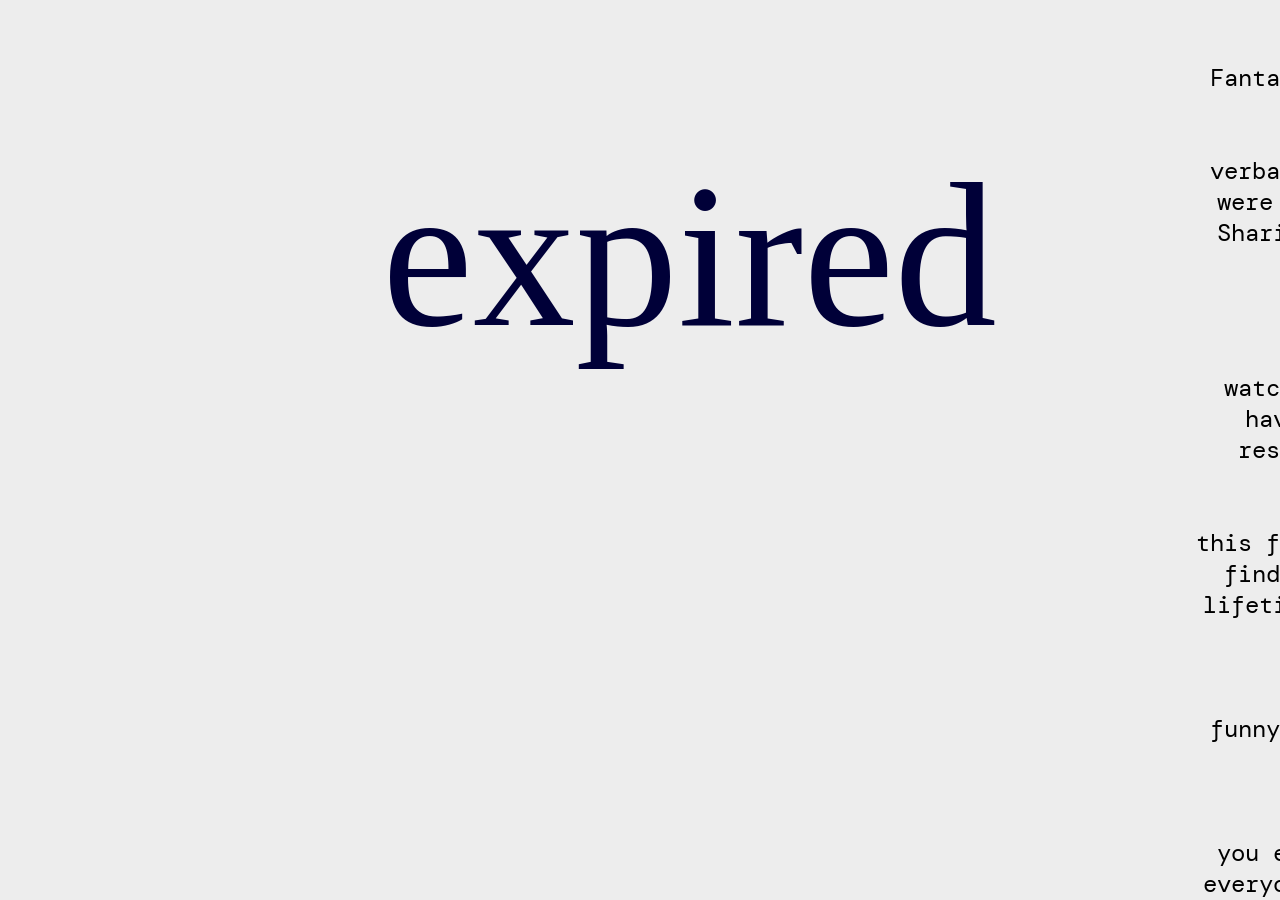
==== page2.html @ 0ed95545 "Add files via upload" ====
<!doctype html>
<html>
  <head>
    <meta charset="utf-8" />
    <meta name="viewport" content="initial-scale=1, width=device-width" />

    <link rel="stylesheet" href="./page2.css" />
    <link
      rel="stylesheet"
      href="https://fonts.googleapis.com/css2?family=DM Mono:wght@400&display=swap"
    />
  </head>
  <body>
    
      <div class="page2">
        <div class ="background-image" id="opacity-animation-img">
        <div class="title">
          <div class="expired"><a href="index.html">expired</a></div>
        </div>
        <div class="poem">
          <div class="fantastically-met-left" id="poem">
            Fantastically met <br />
            left non verbal as if words were never spoken Sharing meals and
            drinking wine <br />
            Whoever watched it could have cried of resting heart <br />
            They say this feeling hard to find and all the lifetime not enough
            <br />
            It's funny how quick we lose it <br />
            I find you every time in everyone approaches close enough to be
            consumed by inner catastrophe <br />
            Hovering upon a trickled body <br />
            One who found treasure stores it unattained <br />
            Should run or beg for mercy <br />
            Left never heard, unspoken <br />
            Imagine if the splitting haven't had a place to happen or to a
            different degree <br />
            Watching you in my dreams, I paint over layers of old picture <br />
            Soapy <br />
            Never wanted to see you cry and only if we met another period of our
            lives <br />
            Could there be love? <br />
            Your face is hard to remember
          </div>
        </div>
      </div>
    </div>
  </body>
  <script src="script.js"></script>
</html>
---- page2.css ----
html,
body {
  background-image: url("image/joe2.png");
  background-repeat: no-repeat;
  background-size: auto;
  background-position: left;
  background-blend-mode: color-burn;
  background-color: #ededed;
  margin: 0;
  padding: 0;
  width: 100%;
  height: 100%;
}

@font-face {
  font-family: "icons";
  src: url("fonts/Calendar-Regular.otf") format("opentype");
  font-weight: normal;
  font-style: normal;
  font-display: swap;
}
@font-face {
  font-family: "title";
  src: url("fonts/Blackadder\ ITC\ Std\ Regular.otf") format("opentype");
  font-weight: normal;
  font-style: normal;
  font-display: swap;
}

.page2 {
  width: 100%;
  height: 100%;
  position: relative;
  overflow: hidden;
  text-align: center;
  font-size: 205px;
  color: #000038;
  font-family: "title";
}

.background-image {
  background-image: url("image/joe.png");
  background-position: center;
  background-blend-mode: color-burn;
  background-repeat: no-repeat;
  width: 1550px;
  object-fit: cover;
  flex-shrink: 0;
  isolation: isolate;
  background-color: #ededed;
  
}

.background-image::before {
  content: "";

  background-image: url("image/joe.png");
  background-repeat: no-repeat;
  background-position: left;
  position: absolute;
  z-index: -1;
  inset: 0;
  background-blend-mode: color-burn;
  background-color: #ededed;
  opacity: var(--img-opacity, 0); 
  transition: opacity 0.1s ease-out;
}

.title {
  position: absolute;
  top: 170px;
  left: 350px;
  width: 564px;
  height: 172px;
  display: flex;
  flex-direction: column;
  align-items: center;
  padding: 0px 32px;
  box-sizing: border-box;
  flex-shrink: 0;
}
.expired {
  align-self: stretch;
  position: relative;
  line-height: 84%;
}
.poem {
  position: absolute;
  top: 0px;
  left: 1190px;
  width: 300px;
  height: 100%;
  align-items: flex-start;
  justify-content: center;
  flex-shrink: 0;
  font-size: 24px;
  color: #000;
  font-family: "DM Mono";
  overflow: scroll;
}
.fantastically-met-left {
  position: absolute;
  top: 0px;
  left: 0px;
  white-space: pre-wrap;
  display: inline-block;
  width: 292px;
  height: 780px;
  flex-shrink: 0;
}

a {
  text-decoration: none;
  color: inherit;
  transition: color 0.1s ease; /* Makes the hover effect smooth */
}

/* a user hovers over it */
a:hover {
  color: #ffff00; /* changes colour when hovered */
}
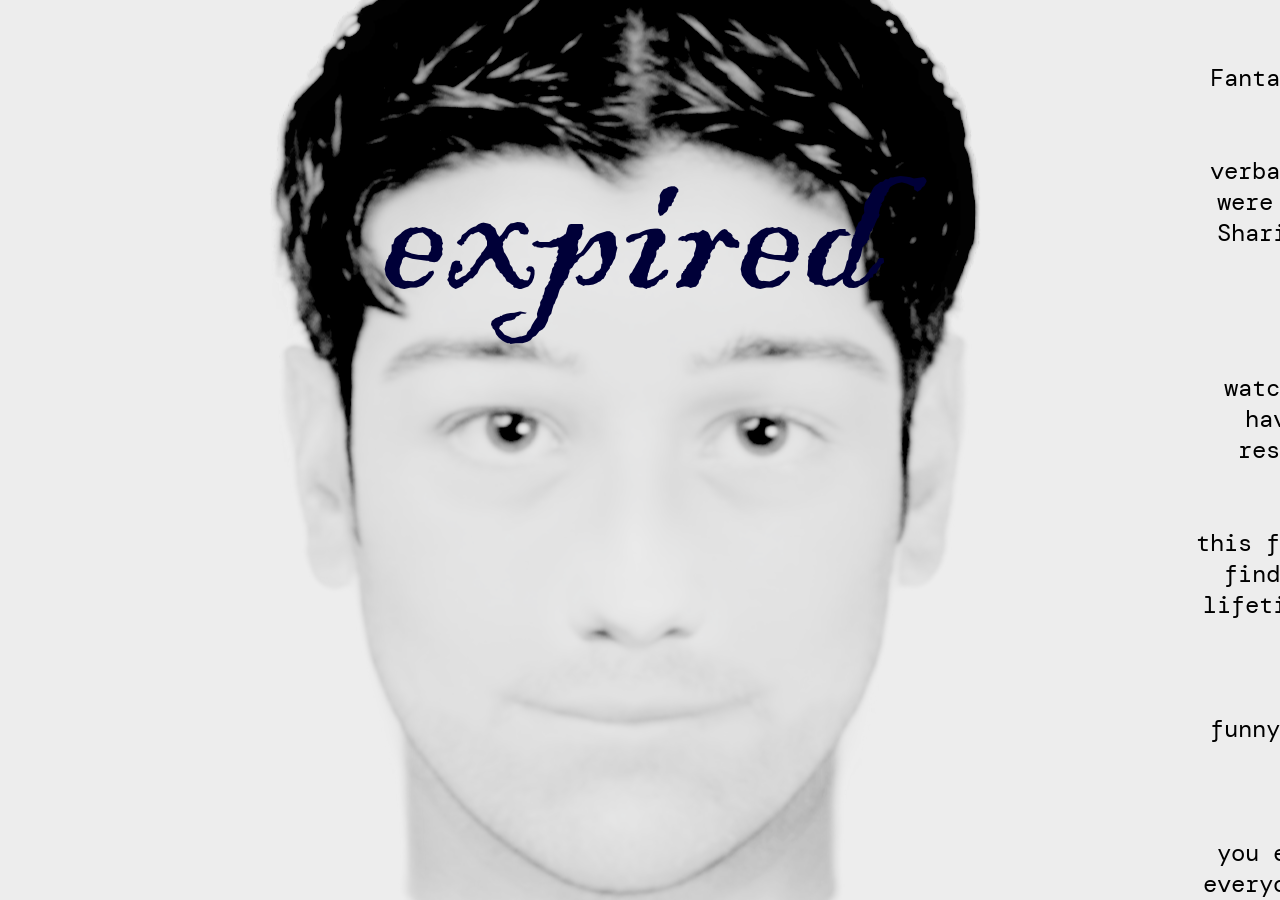
==== commit 084ca37f: "updated relationships with external css" ====
--- a/page2.html
+++ b/page2.html
@@ -4,7 +4,7 @@
     <meta charset="utf-8" />
     <meta name="viewport" content="initial-scale=1, width=device-width" />
 
-    <link rel="stylesheet" href="./page2.css" />
+    <link rel="stylesheet" href="page2.css" />
     <link
       rel="stylesheet"
       href="https://fonts.googleapis.com/css2?family=DM Mono:wght@400&display=swap"
